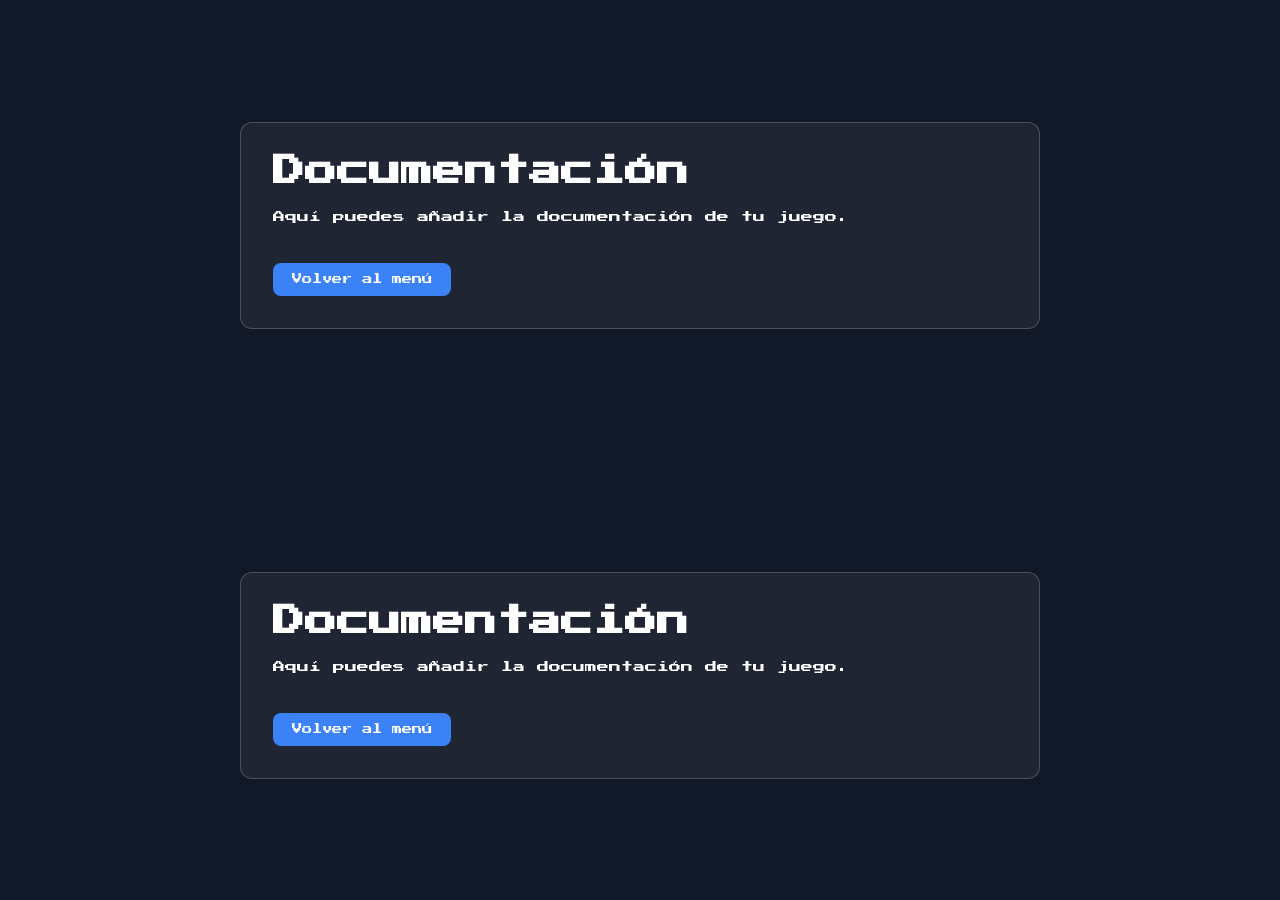
==== Screens/documentacion.html @ 95413d5b "Agregar y Organizar Agregue: - psntalla juego - pantalla menu - pantalla documentcion - Game over - " ====
<!DOCTYPE html>
<html lang="es">
<head>
  <meta charset="UTF-8" />
  <meta name="viewport" content="width=device-width, initial-scale=1.0" />
  <title>Documentación</title>
  <link rel="stylesheet" href="../styles.css">
</head>
<body class="docs-page">
  <main class="docs-card">
    <h1>Documentación</h1>
    <p>Aquí puedes añadir la documentación de tu juego.</p>
    <a class="docs-back" href="../index.html">Volver al menú</a>
  </main>
</body>
</html><!DOCTYPE html>
<html lang="es">
<head>
  <meta charset="UTF-8" />
  <meta name="viewport" content="width=device-width, initial-scale=1.0" />
  <title>Documentación</title>
  <link rel="stylesheet" href="styles.css">
</head>
<body class="docs-page">
  <main class="docs-card">
    <h1>Documentación</h1>
    <p>Aquí puedes añadir la documentación de tu juego.</p>
    <a class="docs-back" href="index.html">Volver al menú</a>
  </main>
</body>
</html>
---- styles.css ----
/* Importar fuente arcade */
@import url('https://fonts.googleapis.com/css2?family=Press+Start+2P&display=swap');

* {
    box-sizing: border-box;
}

body {
    margin: 0;
    padding: 0;
    font-family: 'Press Start 2P', Arial, sans-serif;
    color: #fff;
}

/* ====== JUEGO ====== */
body.game-page {
    display: flex;
    flex-direction: column;
    justify-content: center;
    align-items: center;
    height: 100vh;
    background-color: #222;
}

#gameContainer {
    display: flex;
    flex-direction: column;
    align-items: center;
    gap: 20px;
    width: 30%;
    height: 100%;
    position: relative;
}
body.game-page canvas {
    border: 2px solid #fff;
    display: block;
    background-color: #f0f0f0;
    image-rendering: pixelated;
    image-rendering: crisp-edges;
    width: 100%;
    height: 100%;
    max-width: 512px;
    max-height: 768px;
}

.game-over-overlay {
    position: absolute;
    inset: 0;
    display: none;
    z-index: 5;
}

.game-over-overlay.is-visible {
    display: flex;
    align-items: center;
    justify-content: center;
}

.game-over-bg {
    position: absolute;
    inset: 0;
    width: 100%;
    height: 100%;
    border: none;
    image-rendering: pixelated;
    image-rendering: crisp-edges;
}

.game-over-backdrop {
    position: absolute;
    inset: 0;
    background: rgba(0, 0, 0, 0.6);
}

.game-over-card {
    position: relative;
    z-index: 2;
    text-align: center;
    background: rgba(255, 255, 255, 0.1);
    border: 1px solid rgba(255, 255, 255, 0.2);
    border-radius: 12px;
    padding: 1.2rem;
    width: min(90%, 360px);
}

.game-over-card h1 {
    margin: 0 0 0.8rem;
    font-size: 1.1rem;
}

.game-over-card p {
    margin: 0 0 1rem;
    font-size: 0.55rem;
    line-height: 1.5;
}

.game-over-actions {
    display: flex;
    justify-content: center;
    gap: 10px;
    flex-wrap: wrap;
}

.game-over-btn {
    border: none;
    cursor: pointer;
    text-decoration: none;
    color: #fff;
    padding: 0.7rem 1rem;
    border-radius: 8px;
    font-size: 0.6rem;
    font-family: 'Press Start 2P', Arial, sans-serif;
}

.game-over-btn-retry {
    background: #22c55e;
}

.game-over-btn-menu {
    background: #3b82f6;
}

/* ====== MENÚ ====== */
body.menu-page {
    min-height: 100vh;
    display: grid;
    place-items: center;
    position: relative;
    overflow: hidden;
}

#menuBackground {
    position: fixed;
    inset: 0;
    width: 100vw;
    height: 100vh;
    border: none;
    image-rendering: pixelated;
    image-rendering: crisp-edges;
    z-index: 0;
}

body.menu-page::before {
    content: '';
    position: fixed;
    inset: 0;
    background: rgba(0, 0, 0, 0.55);
    z-index: 1;
}

.menu-card {
    position: relative;
    z-index: 2;
    text-align: center;
    background: rgba(255, 255, 255, 0.08);
    border: 1px solid rgba(255, 255, 255, 0.2);
    border-radius: 16px;
    padding: 2rem;
    width: min(90vw, 460px);
    backdrop-filter: blur(4px);
}

.menu-card h1 {
    margin: 0 0 1.25rem;
    font-size: 2rem;
}

.menu-card p {
    margin: 0 0 1.5rem;
    opacity: 0.9;
    font-size: 0.7rem;
    line-height: 1.5;
}

.menu-actions {
    display: flex;
    justify-content: center;
    gap: 12px;
    flex-wrap: wrap;
}

.menu-btn {
    display: inline-block;
    text-decoration: none;
    color: #fff;
    padding: 0.85rem 1.6rem;
    border-radius: 10px;
    transition: transform 0.2s ease, filter 0.2s ease;
    font-size: 0.7rem;
}

.menu-btn-play {
    background: #22c55e;
}

.menu-btn-docs {
    background: #3b82f6;
}

/* ====== DOCUMENTACIÓN ====== */
body.docs-page {
    min-height: 100vh;
    display: grid;
    place-items: center;
    background: #111827;
}

.docs-card {
    width: min(90vw, 800px);
    background: rgba(255, 255, 255, 0.06);
    border: 1px solid rgba(255, 255, 255, 0.2);
    border-radius: 12px;
    padding: 2rem;
}

.docs-card h1 {
    margin-top: 0;
}

.docs-card p {
    font-size: 0.75rem;
    line-height: 1.6;
}

.docs-back {
    display: inline-block;
    margin-top: 1.5rem;
    color: #fff;
    text-decoration: none;
    background: #3b82f6;
    padding: 0.7rem 1.2rem;
    border-radius: 8px;
    font-size: 0.65rem;
}
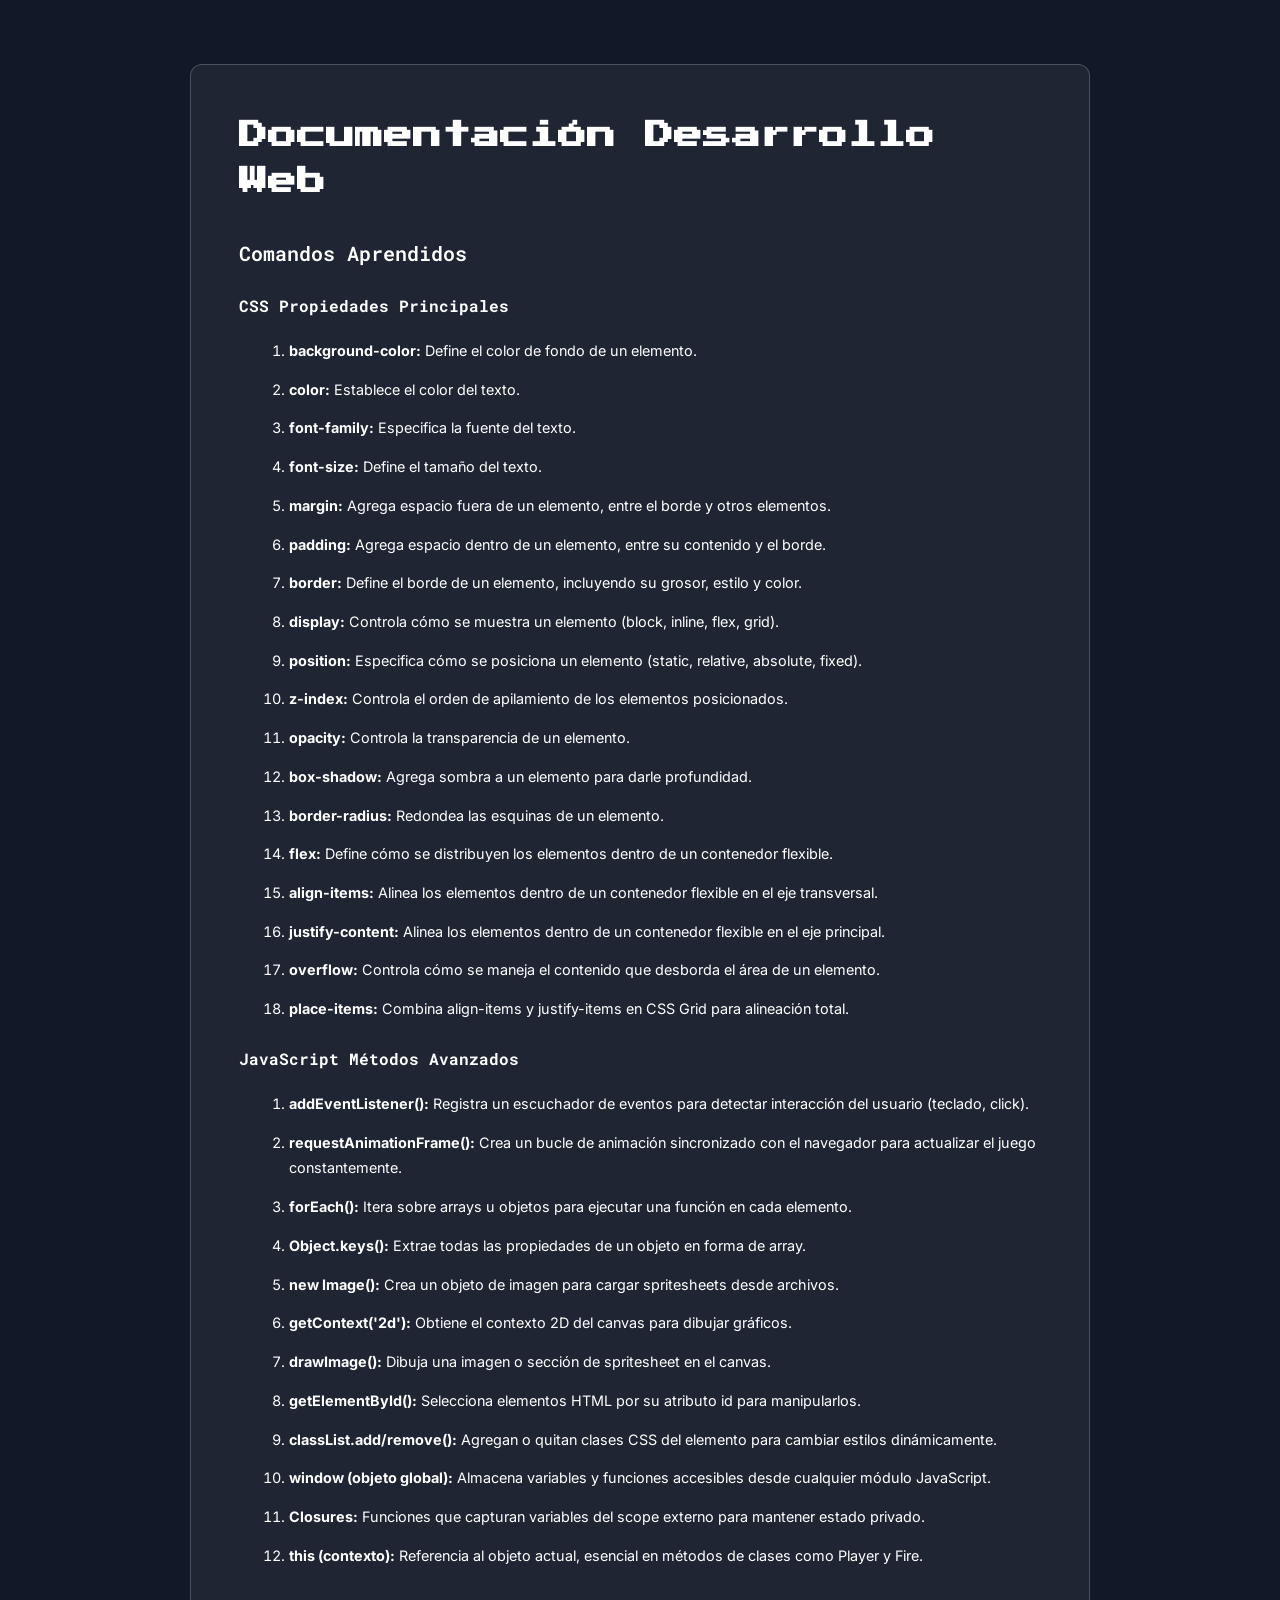
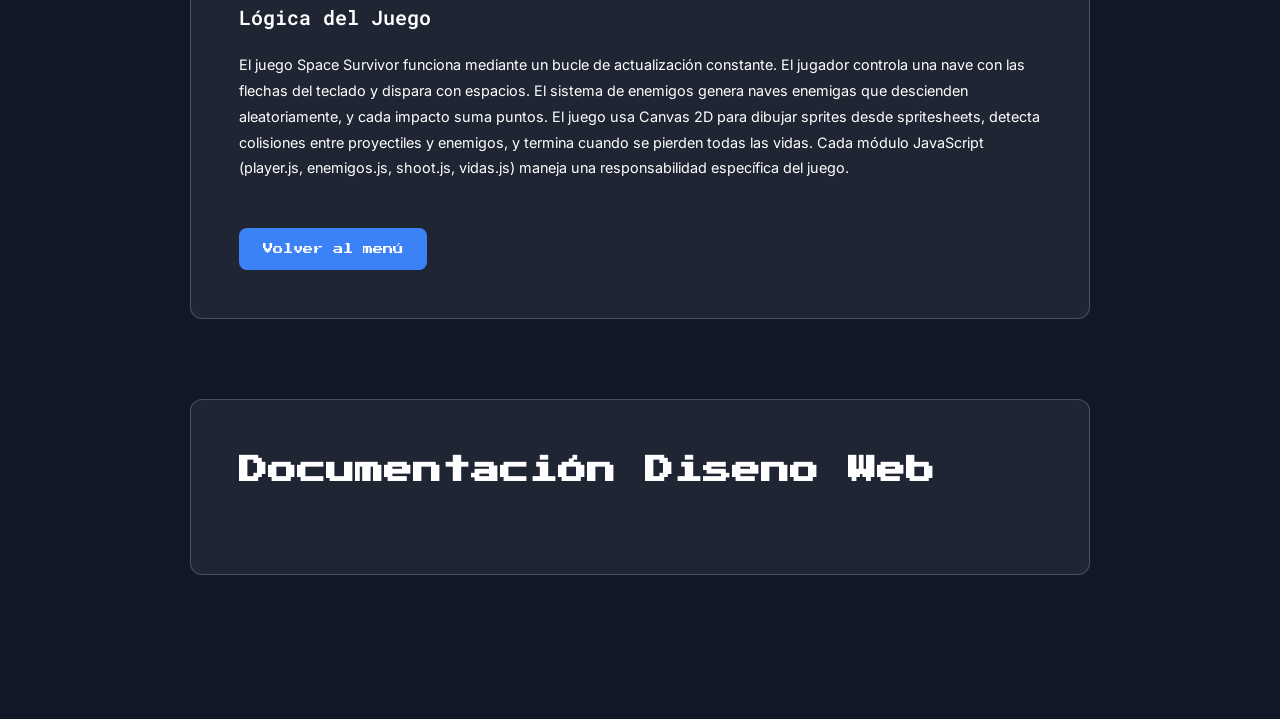
==== commit 1c31884b: "Pause+ Web develpment documentation" ====
--- a/Screens/documentacion.html
+++ b/Screens/documentacion.html
@@ -6,26 +6,77 @@
   <title>Documentación</title>
   <link rel="stylesheet" href="../styles.css">
 </head>
+<div>
 <body class="docs-page">
   <main class="docs-card">
-    <h1>Documentación</h1>
-    <p>Aquí puedes añadir la documentación de tu juego.</p>
+    <h1>Documentación Desarrollo Web</h1>
+    
+    <h2>Comandos Aprendidos</h2>
+    
+    <h3>CSS Propiedades Principales</h3>
+    <ol>
+      <li><strong>background-color:</strong> Define el color de fondo de un elemento.</li>
+      <li><strong>color:</strong> Establece el color del texto.</li>
+      <li><strong>font-family:</strong> Especifica la fuente del texto.</li>
+      <li><strong>font-size:</strong> Define el tamaño del texto.</li>
+      <li><strong>margin:</strong> Agrega espacio fuera de un elemento, entre el borde y otros elementos.</li>
+      <li><strong>padding:</strong> Agrega espacio dentro de un elemento, entre su contenido y el borde.</li>
+      <li><strong>border:</strong> Define el borde de un elemento, incluyendo su grosor, estilo y color.</li>
+      <li><strong>display:</strong> Controla cómo se muestra un elemento (block, inline, flex, grid).</li>
+      <li><strong>position:</strong> Especifica cómo se posiciona un elemento (static, relative, absolute, fixed).</li>
+      <li><strong>z-index:</strong> Controla el orden de apilamiento de los elementos posicionados.</li>
+      <li><strong>opacity:</strong> Controla la transparencia de un elemento.</li>
+      <li><strong>box-shadow:</strong> Agrega sombra a un elemento para darle profundidad.</li>
+      <li><strong>border-radius:</strong> Redondea las esquinas de un elemento.</li>
+      <li><strong>flex:</strong> Define cómo se distribuyen los elementos dentro de un contenedor flexible.</li>
+      <li><strong>align-items:</strong> Alinea los elementos dentro de un contenedor flexible en el eje transversal.</li>
+      <li><strong>justify-content:</strong> Alinea los elementos dentro de un contenedor flexible en el eje principal.</li>
+      <li><strong>overflow:</strong> Controla cómo se maneja el contenido que desborda el área de un elemento.</li>
+      <li><strong>place-items:</strong> Combina align-items y justify-items en CSS Grid para alineación total.</li>
+    </ol>
+
+    <h3>JavaScript Métodos Avanzados</h3>
+    <ol>
+      <li><strong>addEventListener():</strong> Registra un escuchador de eventos para detectar interacción del usuario (teclado, click).</li>
+      <li><strong>requestAnimationFrame():</strong> Crea un bucle de animación sincronizado con el navegador para actualizar el juego constantemente.</li>
+      <li><strong>forEach():</strong> Itera sobre arrays u objetos para ejecutar una función en cada elemento.</li>
+      <li><strong>Object.keys():</strong> Extrae todas las propiedades de un objeto en forma de array.</li>
+      <li><strong>new Image():</strong> Crea un objeto de imagen para cargar spritesheets desde archivos.</li>
+      <li><strong>getContext('2d'):</strong> Obtiene el contexto 2D del canvas para dibujar gráficos.</li>
+      <li><strong>drawImage():</strong> Dibuja una imagen o sección de spritesheet en el canvas.</li>
+      <li><strong>getElementById():</strong> Selecciona elementos HTML por su atributo id para manipularlos.</li>
+      <li><strong>classList.add/remove():</strong> Agregan o quitan clases CSS del elemento para cambiar estilos dinámicamente.</li>
+      <li><strong>window (objeto global):</strong> Almacena variables y funciones accesibles desde cualquier módulo JavaScript.</li>
+      <li><strong>Closures:</strong> Funciones que capturan variables del scope externo para mantener estado privado.</li>
+      <li><strong>this (contexto):</strong> Referencia al objeto actual, esencial en métodos de clases como Player y Fire.</li>
+    </ol>
+
+    <h2>Lógica del Juego</h2>
+      <p>
+        El juego Space Survivor funciona mediante un bucle de 
+        actualización constante. El jugador controla una nave 
+        con las flechas del teclado y dispara con espacios. El 
+        sistema de enemigos genera naves enemigas que descienden 
+        aleatoriamente, y cada impacto suma puntos. El juego usa 
+        Canvas 2D para dibujar sprites desde spritesheets, 
+        detecta colisiones entre proyectiles y enemigos, y 
+        termina cuando se pierden todas las vidas. Cada módulo 
+        JavaScript (player.js, enemigos.js, shoot.js, vidas.js) 
+        maneja una responsabilidad específica del juego.</p>
+    
     <a class="docs-back" href="../index.html">Volver al menú</a>
   </main>
 </body>
-</html><!DOCTYPE html>
-<html lang="es">
-<head>
-  <meta charset="UTF-8" />
-  <meta name="viewport" content="width=device-width, initial-scale=1.0" />
-  <title>Documentación</title>
-  <link rel="stylesheet" href="styles.css">
-</head>
+</div>
+
+<div>
 <body class="docs-page">
   <main class="docs-card">
-    <h1>Documentación</h1>
-    <p>Aquí puedes añadir la documentación de tu juego.</p>
-    <a class="docs-back" href="index.html">Volver al menú</a>
+    <h1>Documentación Diseno Web</h1>
   </main>
 </body>
+</div>
+
 </html>
+
+
--- a/styles.css
+++ b/styles.css
@@ -1,5 +1,7 @@
-/* Importar fuente arcade */
+/* Importar fuentes */
 @import url('https://fonts.googleapis.com/css2?family=Press+Start+2P&display=swap');
+@import url('https://fonts.googleapis.com/css2?family=Inter:wght@400;600;700&display=swap');
+@import url('https://fonts.googleapis.com/css2?family=Roboto+Mono:wght@400;600&display=swap');
 
 * {
     box-sizing: border-box;
@@ -10,6 +12,7 @@
     padding: 0;
     font-family: 'Press Start 2P', Arial, sans-serif;
     color: #fff;
+    line-height: 1.6;
 }
 
 /* ====== JUEGO ====== */
@@ -43,20 +46,20 @@
     max-height: 768px;
 }
 
-.game-over-overlay {
+.pause-overlay {
     position: absolute;
     inset: 0;
     display: none;
     z-index: 5;
 }
 
-.game-over-overlay.is-visible {
+.pause-overlay.is-visible {
     display: flex;
     align-items: center;
     justify-content: center;
 }
 
-.game-over-bg {
+.pause-bg {
     position: absolute;
     inset: 0;
     width: 100%;
@@ -66,32 +69,111 @@
     image-rendering: crisp-edges;
 }
 
-.game-over-backdrop {
+.pause-backdrop {
     position: absolute;
     inset: 0;
     background: rgba(0, 0, 0, 0.6);
 }
 
-.game-over-card {
+.pause-card {
     position: relative;
     z-index: 2;
     text-align: center;
     background: rgba(255, 255, 255, 0.1);
     border: 1px solid rgba(255, 255, 255, 0.2);
     border-radius: 12px;
-    padding: 1.2rem;
-    width: min(90%, 360px);
+    padding: 2rem;
+    width: min(90%, 500px);
+}
+
+.pause-card h1 {
+    margin: 0 0 1.2rem;
+    font-size: 1.1rem;
+}
+
+.pause-card p {
+    margin: 0 0 1.5rem;
+    font-size: 0.55rem;
+    line-height: 1.8;
+    font-family: 'Inter', sans-serif;
+}
+
+.pause-actions {
+    display: flex;
+    justify-content: center;
+    gap: 10px;
+    flex-wrap: wrap;
+}
+
+.pause-btn {
+    border: none;
+    cursor: pointer;
+    text-decoration: none;
+    color: #fff;
+    padding: 0.7rem 1rem;
+    border-radius: 8px;
+    font-size: 0.6rem;
+    font-family: 'Press Start 2P', Arial, sans-serif;
+}
+
+.pause-btn-continue {
+    background: #22c55e;
+}
+
+.pause-btn-menu {
+    background: #3b82f6;
+}
+
+.game-over-overlay {
+    position: absolute;
+    inset: 0;
+    display: none;
+    z-index: 5;
+}
+
+.game-over-overlay.is-visible {
+    display: flex;
+    align-items: center;
+    justify-content: center;
+}
+
+.game-over-bg {
+    position: absolute;
+    inset: 0;
+    width: 100%;
+    height: 100%;
+    border: none;
+    image-rendering: pixelated;
+    image-rendering: crisp-edges;
+}
+
+.game-over-backdrop {
+    position: absolute;
+    inset: 0;
+    background: rgba(0, 0, 0, 0.6);
+}
+
+.game-over-card {
+    position: relative;
+    z-index: 2;
+    text-align: center;
+    background: rgba(255, 255, 255, 0.1);
+    border: 1px solid rgba(255, 255, 255, 0.2);
+    border-radius: 12px;
+    padding: 2rem;
+    width: min(90%, 500px);
 }
 
 .game-over-card h1 {
-    margin: 0 0 0.8rem;
+    margin: 0 0 1.2rem;
     font-size: 1.1rem;
 }
 
 .game-over-card p {
-    margin: 0 0 1rem;
+    margin: 0 0 1.5rem;
     font-size: 0.55rem;
-    line-height: 1.5;
+    line-height: 1.8;
+    font-family: 'Inter', sans-serif;
 }
 
 .game-over-actions {
@@ -155,21 +237,22 @@
     background: rgba(255, 255, 255, 0.08);
     border: 1px solid rgba(255, 255, 255, 0.2);
     border-radius: 16px;
-    padding: 2rem;
-    width: min(90vw, 460px);
+    padding: 2.5rem;
+    width: min(90vw, 550px);
     backdrop-filter: blur(4px);
 }
 
 .menu-card h1 {
-    margin: 0 0 1.25rem;
+    margin: 0 0 1.5rem;
     font-size: 2rem;
 }
 
 .menu-card p {
-    margin: 0 0 1.5rem;
+    margin: 0 0 2rem;
     opacity: 0.9;
     font-size: 0.7rem;
-    line-height: 1.5;
+    line-height: 1.8;
+    font-family: 'Inter', sans-serif;
 }
 
 .menu-actions {
@@ -203,32 +286,67 @@
     display: grid;
     place-items: center;
     background: #111827;
+    padding: 4rem 1rem;
 }
 
 .docs-card {
-    width: min(90vw, 800px);
+    width: min(90vw, 900px);
     background: rgba(255, 255, 255, 0.06);
     border: 1px solid rgba(255, 255, 255, 0.2);
     border-radius: 12px;
-    padding: 2rem;
+    padding: 3rem;
+    margin-bottom: 5rem;
 }
 
 .docs-card h1 {
     margin-top: 0;
+    margin-bottom: 2rem;
+    font-size: 1.8rem;
+}
+.docs-card h2 {
+    margin-bottom: 1.2rem;
+    margin-top: 2rem;
+    font-size: 1.25rem;
+    font-family: 'Roboto Mono', monospace;
+    font-weight: 600;
+}
+.docs-card h3 {
+    margin-bottom: 1rem;
+    margin-top: 1.5rem;
+    font-size: 1rem;
+    font-family: 'Roboto Mono', monospace;
+}
+.docs-card ol {
+    padding-left: 50px;
+    margin: 1.2rem 0 1.5rem;
+}
+
+.docs-card li {
+    margin-bottom: 0.8rem;
+    font-size: 0.9rem;
+    line-height: 1.8;
+    font-family: 'Inter', sans-serif;
+    font-weight: 400;
 }
 
 .docs-card p {
-    font-size: 0.75rem;
-    line-height: 1.6;
+    font-size: 0.9rem;
+    line-height: 1.8;
+    font-family: 'Inter', sans-serif;
 }
 
 .docs-back {
     display: inline-block;
-    margin-top: 1.5rem;
+    margin-top: 2rem;
     color: #fff;
     text-decoration: none;
     background: #3b82f6;
-    padding: 0.7rem 1.2rem;
+    padding: 0.8rem 1.5rem;
     border-radius: 8px;
     font-size: 0.65rem;
+    transition: background 0.2s ease;
+}
+
+.docs-back:hover {
+    background: #2563eb;
 }
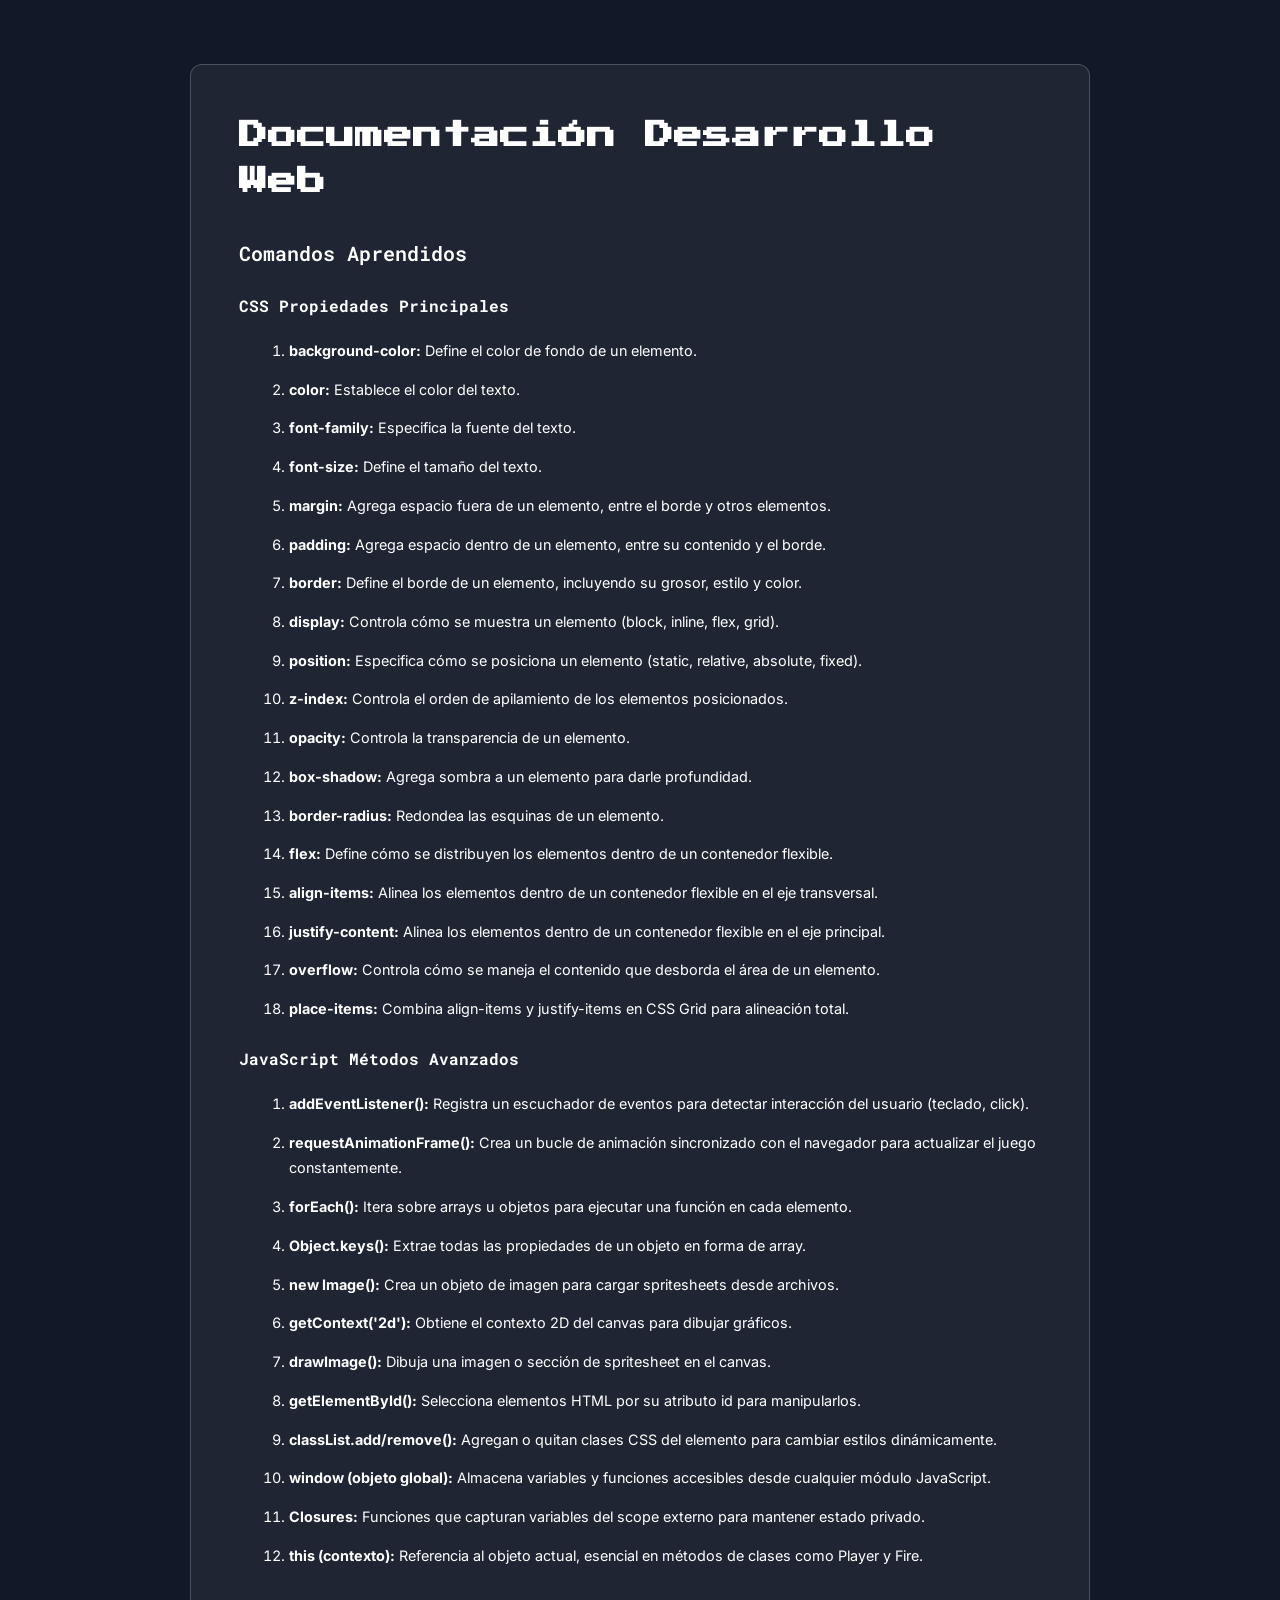
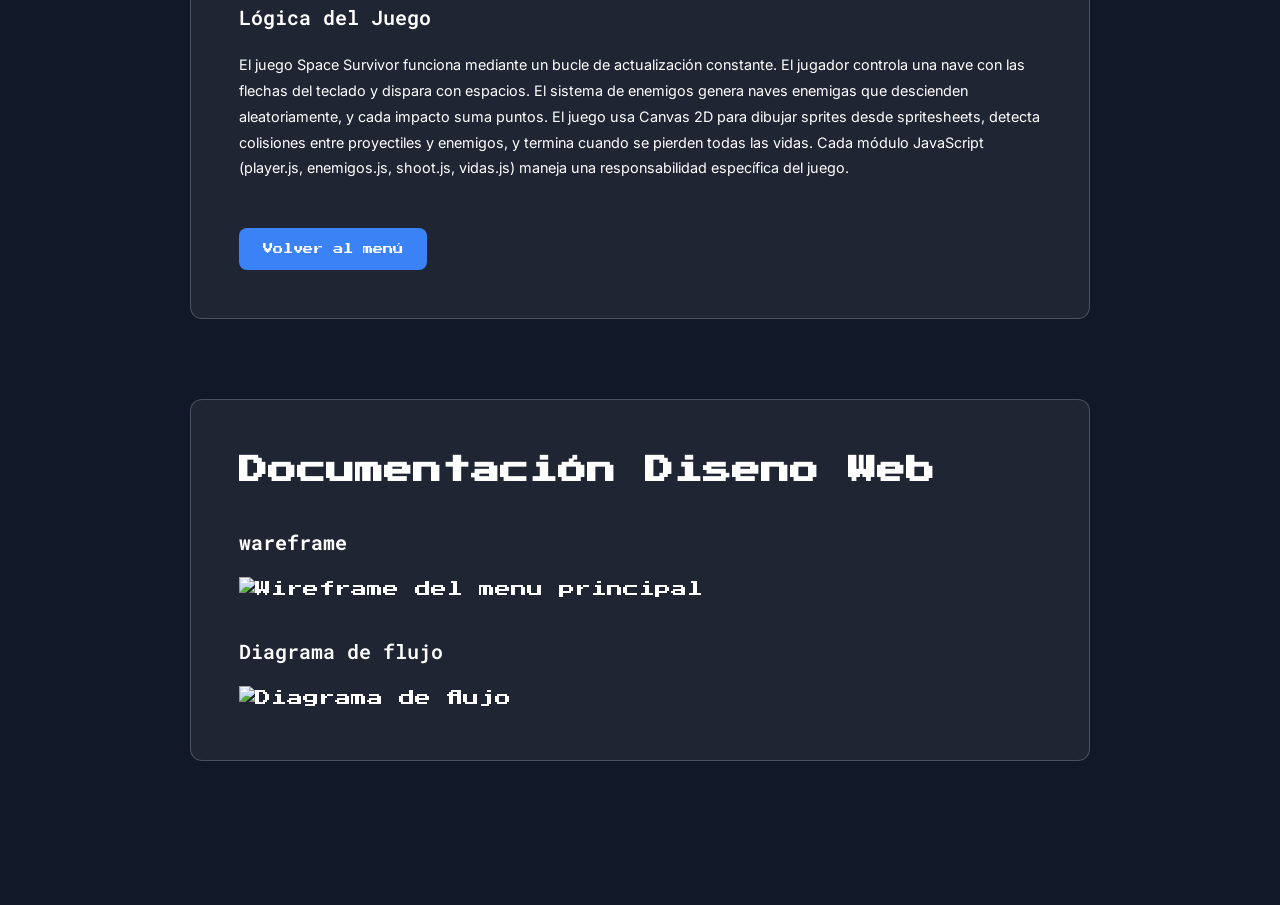
==== commit 2efc2460: "Update documentacion.html" ====
--- a/Screens/documentacion.html
+++ b/Screens/documentacion.html
@@ -73,6 +73,12 @@
 <body class="docs-page">
   <main class="docs-card">
     <h1>Documentación Diseno Web</h1>
+    <h2><strong>wareframe</strong></h2>
+    <img src="wireframe1.png" alt="Wireframe del menu principal">
+    <img src="" alt="">
+    <h2>Diagrama de flujo</h2>
+    <img src="../Assets/diagramadeflujo.png" alt="Diagrama de flujo">
+    
   </main>
 </body>
 </div>
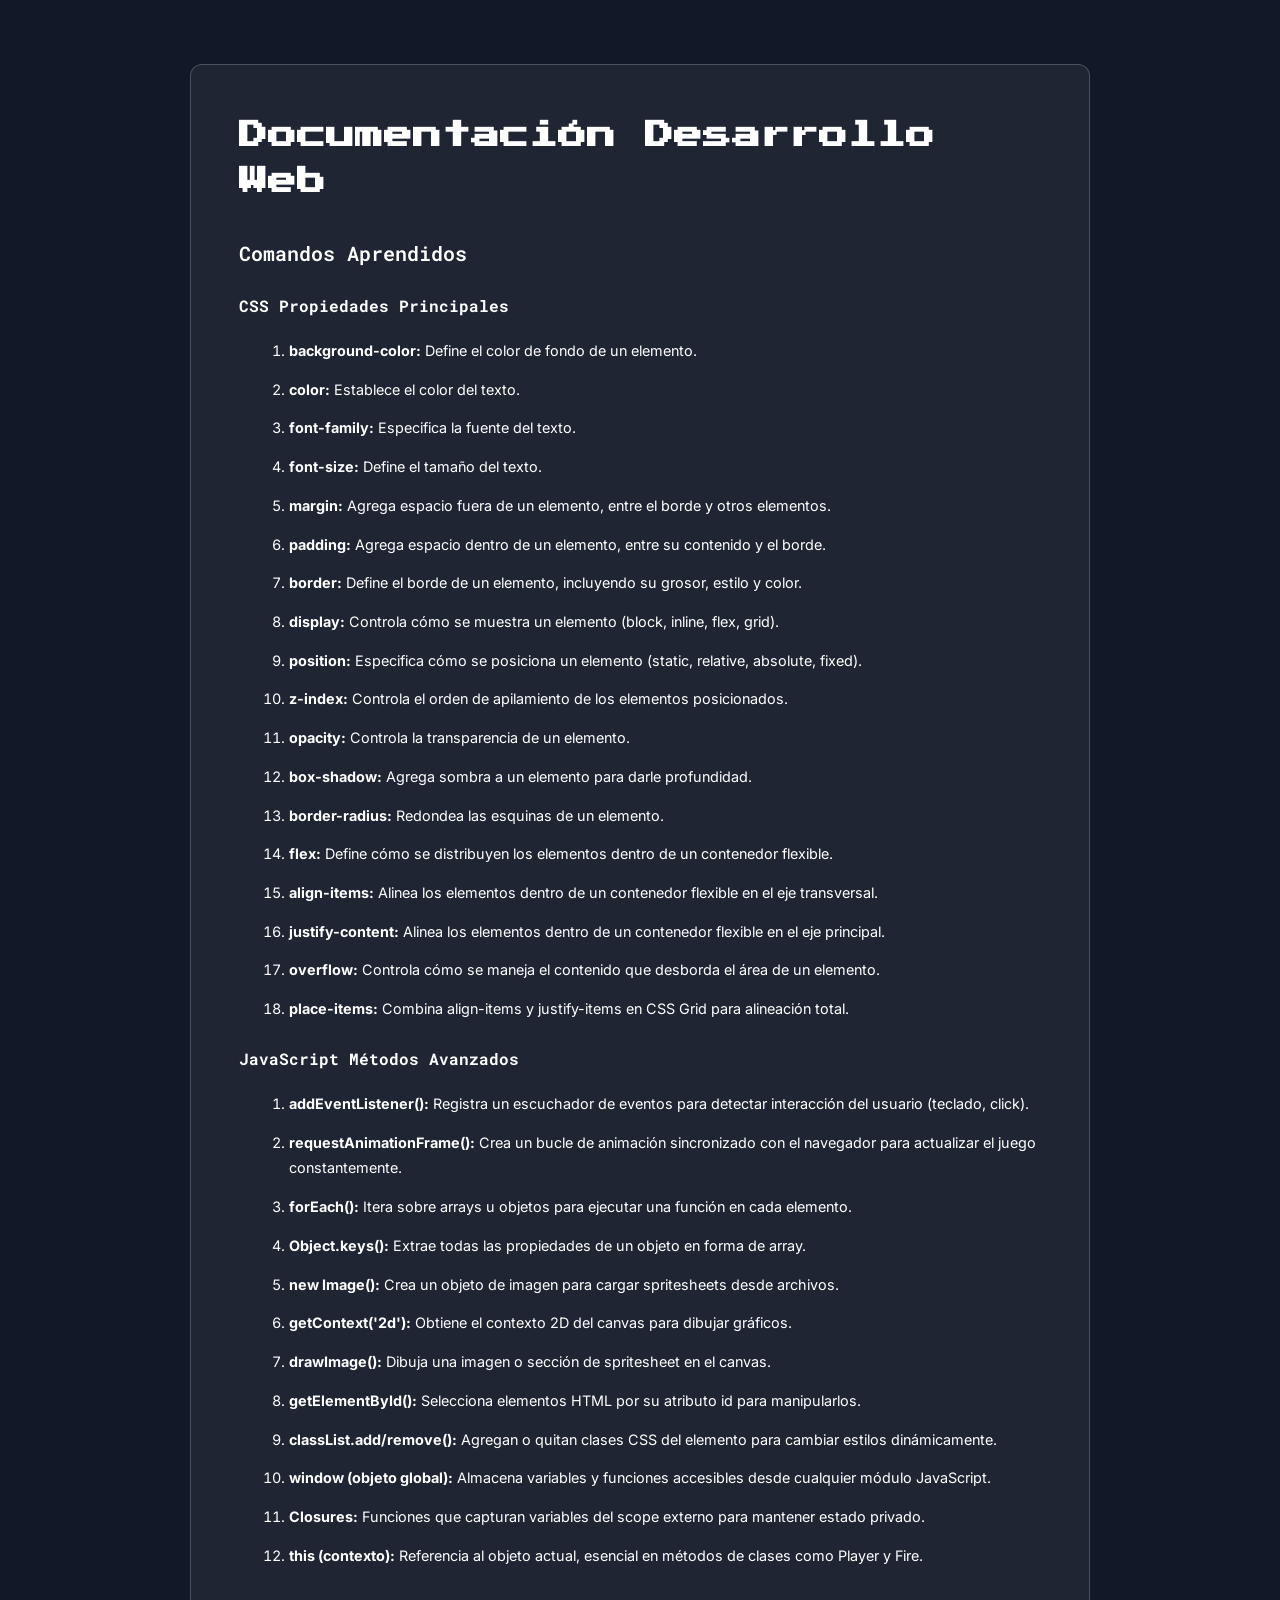
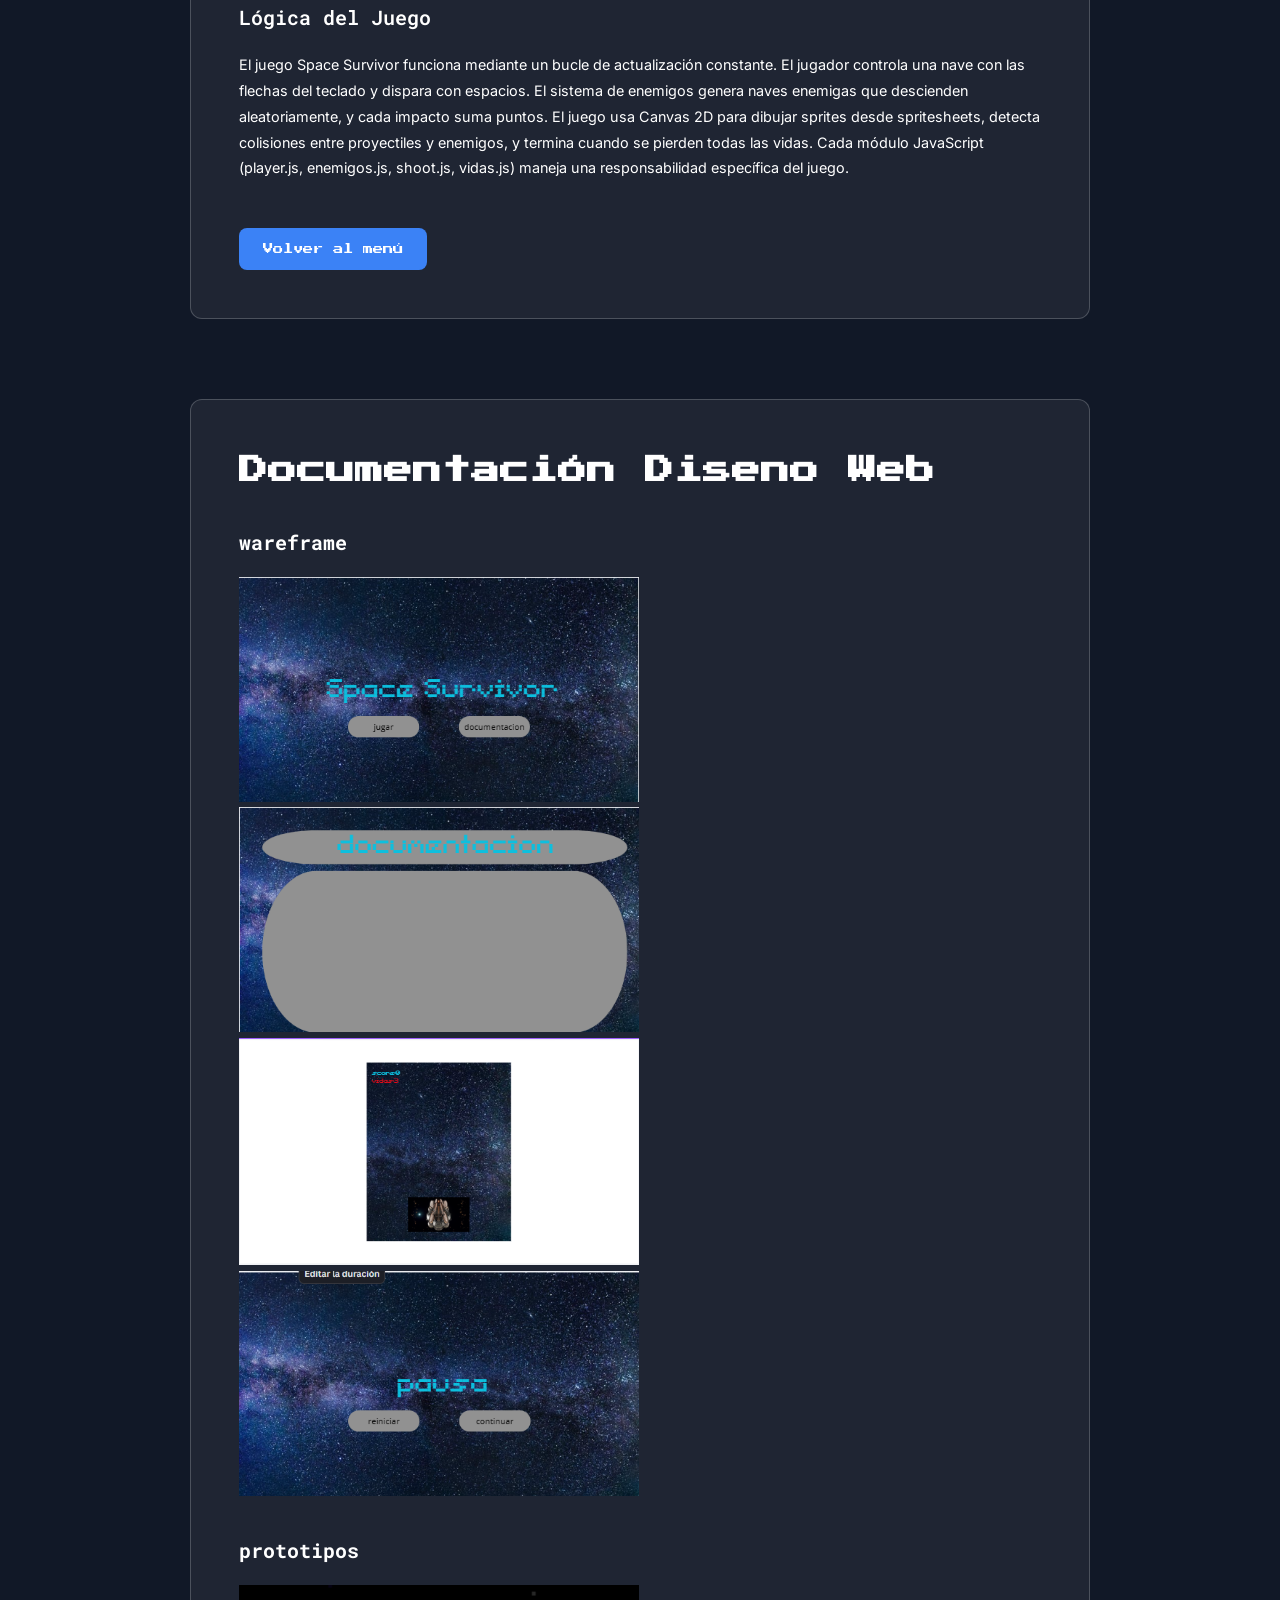
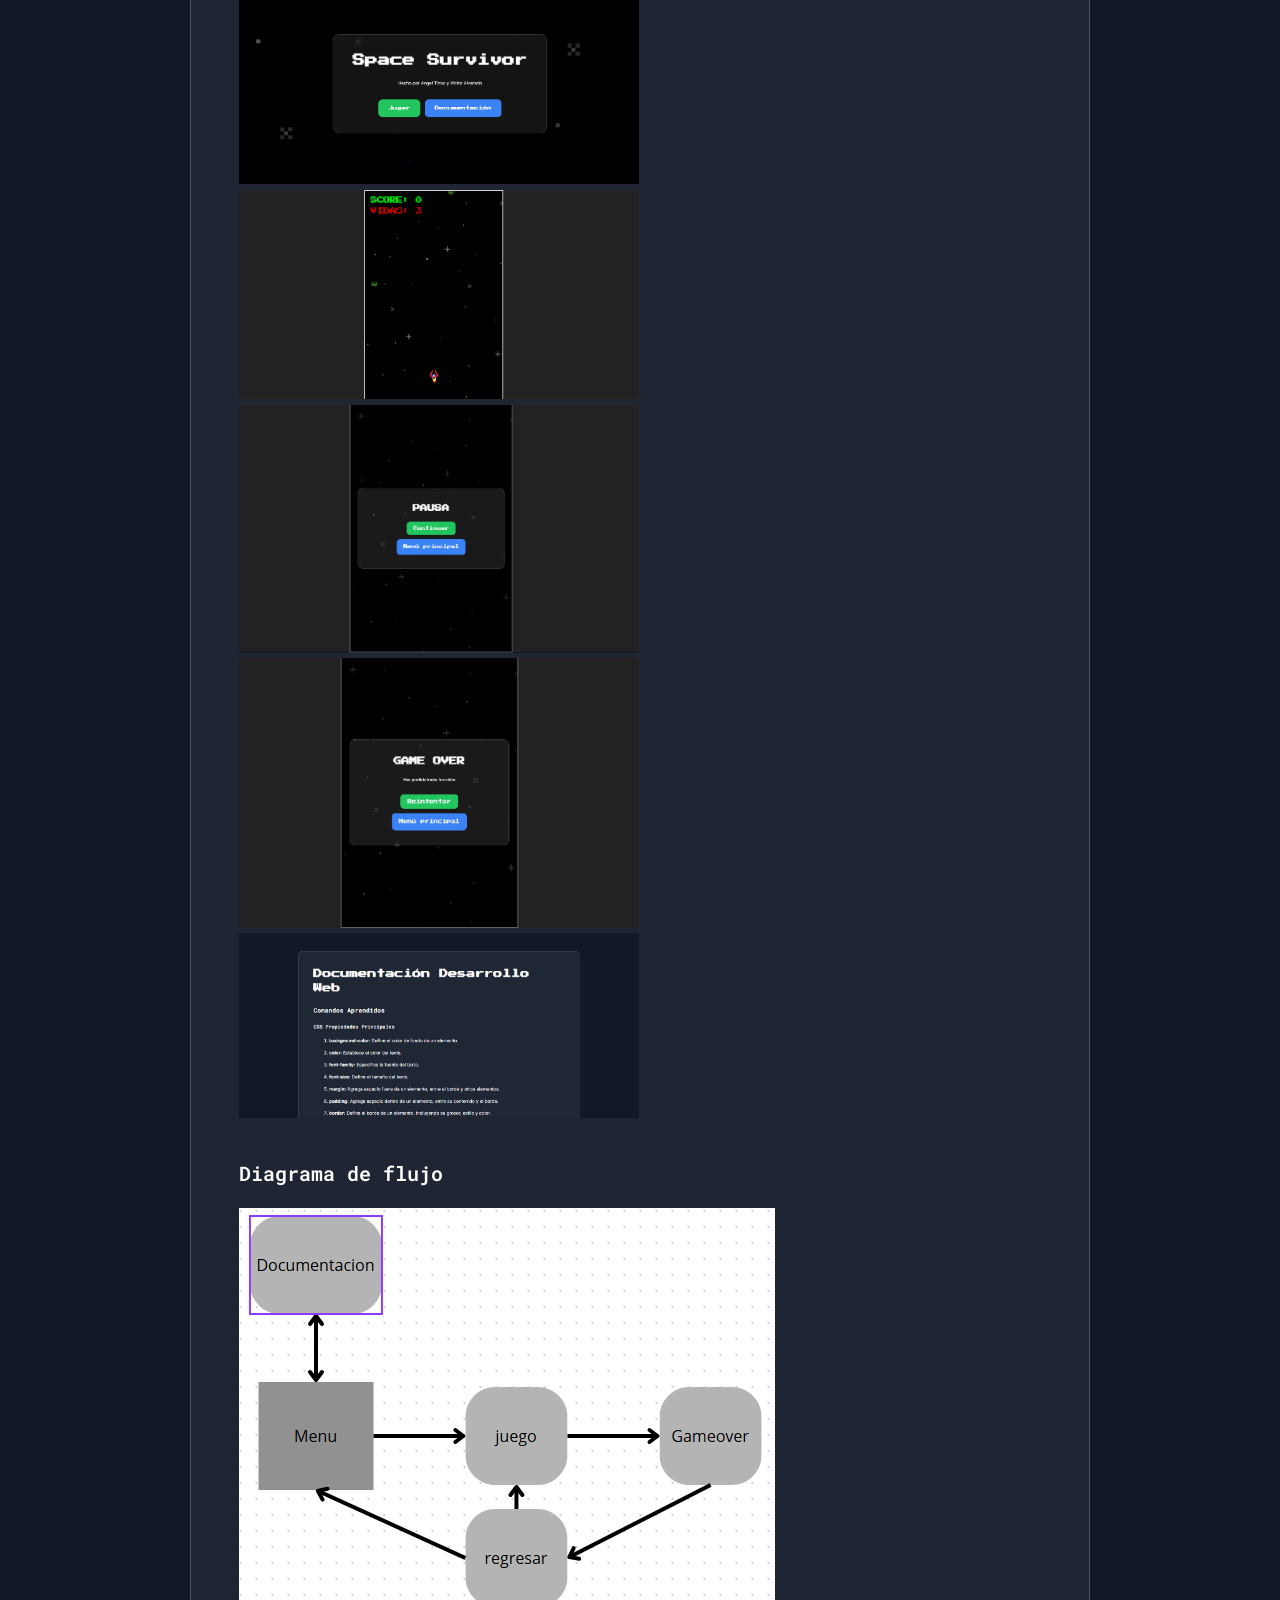
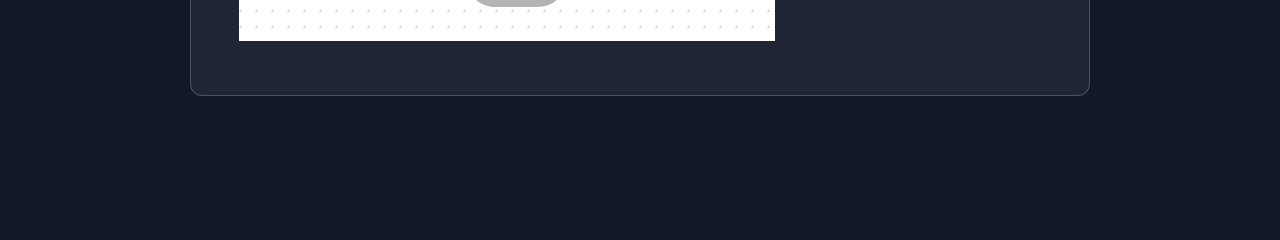
==== commit 2eed338a: "imagenes" ====
--- a/Screens/documentacion.html
+++ b/Screens/documentacion.html
@@ -74,8 +74,16 @@
   <main class="docs-card">
     <h1>Documentación Diseno Web</h1>
     <h2><strong>wareframe</strong></h2>
-    <img src="wireframe1.png" alt="Wireframe del menu principal">
-    <img src="" alt="">
+    <img src="../Assets/w1.png" alt="Wireframe del menu principal" width="400px">
+    <img src="../Assets/w2.png" alt="Wireframe de la pantalla de juego" width="400px">
+    <img src="../Assets/w3.png" alt="wireframe de la pantalla de game over" width="400px">
+    <img src="../Assets/w4.png" alt="Wireframe de la pantalla de puntuaciones" width="400px">
+    <h2><strong>prototipos</strong></h2>
+    <img src="../Assets/p1.png" alt="Prototipo del menu principal" width="400px">
+    <img src="../Assets/p2.png" alt="Prototipo de la pantalla de juego" width="400px">
+    <img src="../Assets/p3.png" alt="Prototipo de la pantalla de game over" width="400px">
+    <img src="../Assets/p4.png" alt="Prototipo de la pantalla de puntuaciones" width="400px">
+    <img src="../Assets/p5.png" alt="prototipo documentacion" width="400px">
     <h2>Diagrama de flujo</h2>
     <img src="../Assets/diagramadeflujo.png" alt="Diagrama de flujo">
     
